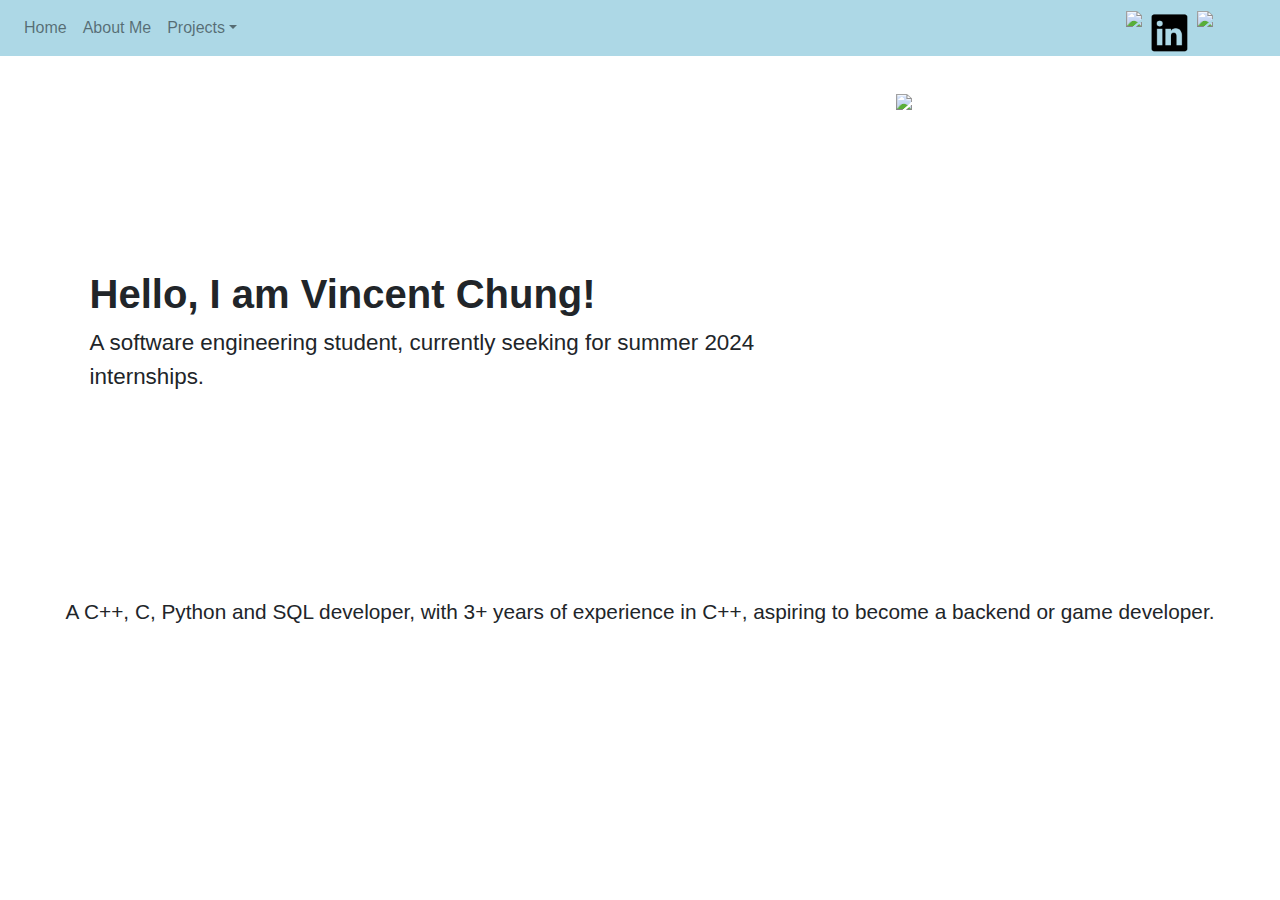
==== index.html @ 8996d529 "added background image" ====
<!DOCTYPE html>
<html lang="en">
    <head>
        <title>Vincent Chung</title>
        
        <link rel="stylesheet" href="https://cdn.jsdelivr.net/npm/bootstrap@4.3.1/dist/css/bootstrap.min.css" integrity="sha384-ggOyR0iXCbMQv3Xipma34MD+dH/1fQ784/j6cY/iJTQUOhcWr7x9JvoRxT2MZw1T" crossorigin="anonymous">
        <link rel="stylesheet" href="styles.css">
        <style>
            .background:before {
                z-index: -1;
                position: absolute;
                content: "";
                background: url('../images/mainbackground.jpeg');
                background-size: cover;
                opacity: 0.5;
                top: 0;
                bottom: 0;
                left: 0;
                right: 0;
            }
        </style>
        
        <div style="display: flex; background-color: #ADD8E6; position: sticky">
            <div style="flex: 50%;">
                <nav class="navbar navbar-expand-lg navbar-light"> <!--configure colour of navbar here navbar-light-->
                    <button class="navbar-toggler" type="button" data-bs-toggle="collapse" data-bs-target="#tabsNav" aria-controls="navbarTogglerDemo01" aria-expanded="false" aria-label="Toggle navigation">
                        <span class="navbar-toggler-icon"></span>
                    </button>
                    <div class="collapse navbar-collapse" id="tabsNav" style="width: 50%;">
                        <ul class="navbar-nav">
                            <li class="nav-item">
                                <a class="nav-link" href="/">Home </a>
                            </li>
                            <li class="nav-item">
                                <a class="nav-link" href="about.html">About Me </a>
                            </li>
                            <li class="nav-item dropdown">
                                <a class="nav-link dropdown-toggle" href="/" id="projectDropdown" role="button" data-bs-toggle="dropdown" aria-expanded="true">Projects</a>
                                <ul class="dropdown-menu border-0 shadow bsb-zoomIn" aria-labelledby="projectDropdown">
                                    <li><a class="dropdown-item" href="robotics.html">Robotics</a></li>
                                    <li><a class="dropdown-item" href="showerscribe">ShowerScribe</a></li>
                                </ul>
                            </li>
                        </ul>
                    </div>
                </nav>
            </div>
            <div id="tabicons">
                <div>
                    <a href="https://github.com/pumpkin285" class="linkicon">
                        <img src="../images/github-icon.png" />
                    </a>
                    <a href="https://www.linkedin.com/in/yiu-him-chung/" class="linkicon">
                        <img src="../images/linkedin-icon.png" />
                    </a>
                    <a href="mailto: cyiuhim@gmail.com" class="linkicon">
                        <img src="../images/mail-icon.png" />
                    </a>
                </div>
                
            </div>
        </div>
        
    </head>
    
    
    <body>
        <div class="main-background">
            <div id="mainscreen">
                <div style="width: 70%; float: left;">
                    <div id="namebox">
                        <h1 id="name" style="font-size: 250%;">Hello, I am Vincent Chung!</h1>
                        
                    </div>
                    <div>
                        <p id="shortintro">A software engineering student, currently seeking for summer 2024 internships. </p>
                    </div>
                    
                </div>
                <div style="width: 30%; float: right;">
                    <img src="../images/myself.jpeg" style="float: left; padding-top: 10%; width: 70%; height: auto" />
                </div>
                
            </div>
            <div style="width: 100%; display: flex; align-items: center; justify-content: center;">
                <p id="intro">A C++, C, Python and SQL developer, with 3+ years of experience in C++, aspiring to become a backend or game developer.</p>
            </div>
        </div>
        
</body>

</html>
---- styles.css ----
html {
    height: 100%;
    margin: 0;
}

body {
    min-width: 100%;
    min-height: 100%;
    margin: 0;
    padding: 0;
    position: relative;
    display: flex;
    flex-direction: column;
    overflow: auto;
}

.dropdown {
    position: relative;
    display: inline-block
}

.dropdown-content {
    display: none;
    
}

.dropdown:hover .dropdown-menu {
    margin-top: -0.3rem;
    display: block;
}


#mainscreen {
    width: 100%;
    height: 60vh;
    display: flex;
}

#namebox {
    display: flex;
    align-items: flex-end;
    min-height: 50%;
    
    padding-left: 10%;
    
}

#name {
    font-weight: bold;
}

#shortintro {
    font-size: 140%;
    padding-left: 10%;
    padding-right: 10%;
}

#intro {
    font-size: 130%; 
}

#aboutName {
    flex: 70%;
    flex-direction: row;
}

#tabicons {
    display: flex;
    flex: 50%;
    margin-right: 5%;
    align-items: flex-end;
}

#tabicons div {
    margin-left: auto;
    float: right;
    display: flex;

}

.linkicon img {
    padding: 0.2rem;
    align-self: flex-end;
    display: flex;
    max-height: 3rem;
    width: auto;
    
}

.content {
    max-width: 100%;
    display: flex; margin-top: 5%; align-self: center; padding: 1rem;
    flex-direction: column;
    
}

.background {
    position: relative;
    z-index: 1;
    background: url('../images/mainbackground.jpeg');
    background-size: cover;
}

.main-background {
    width: 100%;
    height: 100%;
}

.main-background::before {
    z-index: -1;
    content: "";
    background: url('../images/mainbackground.jpeg');
    background-size: cover;
    
    position: absolute;
    top: 0px;
    right: 0px;
    bottom: 0px;
    left: 0px;
    opacity: 0.5;
}
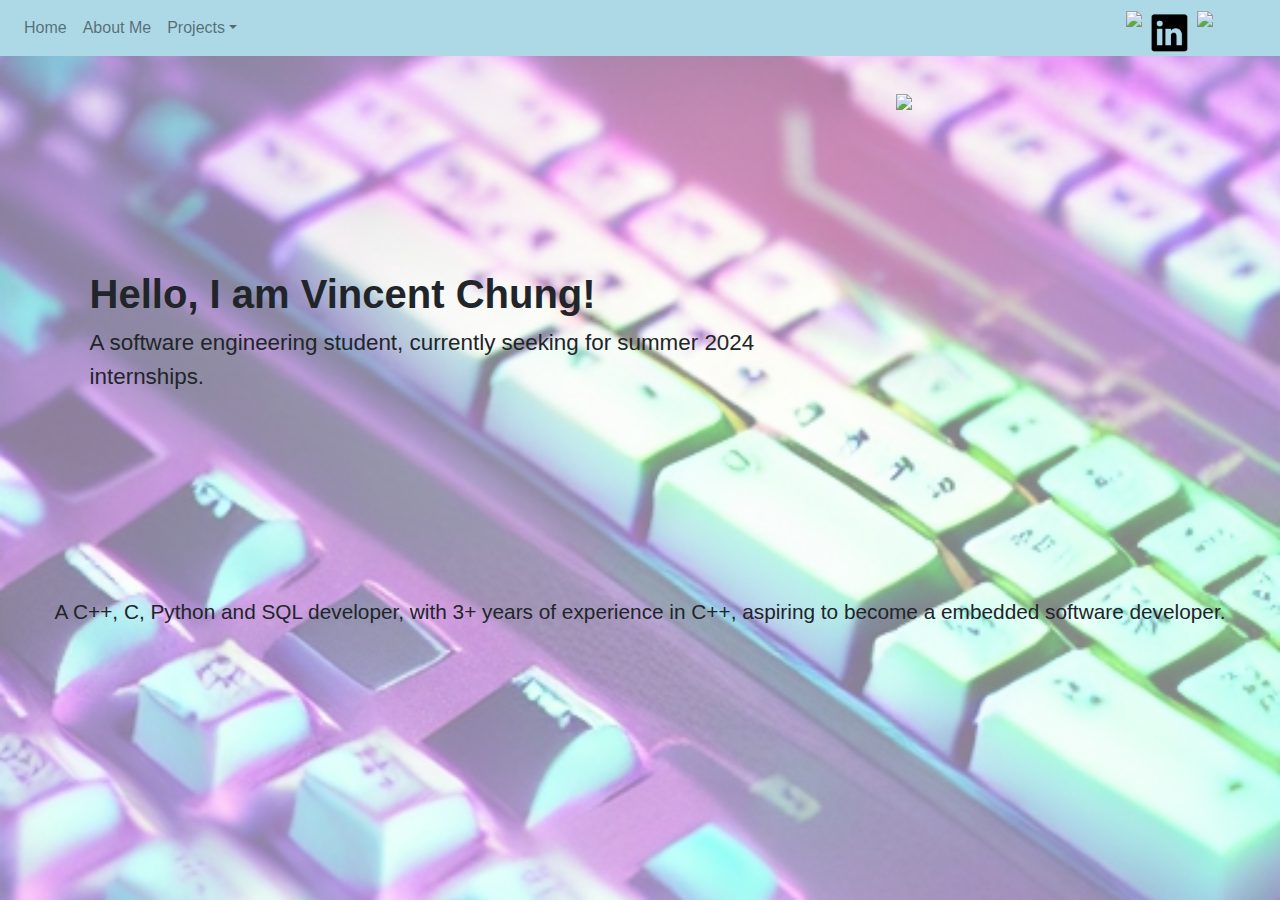
==== commit 78a8e6a3: "moved things around" ====
--- a/index.html
+++ b/index.html
@@ -3,27 +3,18 @@
     <head>
         <title>Vincent Chung</title>
         
-        <link rel="stylesheet" href="https://cdn.jsdelivr.net/npm/bootstrap@4.3.1/dist/css/bootstrap.min.css" integrity="sha384-ggOyR0iXCbMQv3Xipma34MD+dH/1fQ784/j6cY/iJTQUOhcWr7x9JvoRxT2MZw1T" crossorigin="anonymous">
+        <link rel="stylesheet" href="https://maxcdn.bootstrapcdn.com/bootstrap/4.5.2/css/bootstrap.min.css">
         <link rel="stylesheet" href="styles.css">
-        <style>
-            .background:before {
-                z-index: -1;
-                position: absolute;
-                content: "";
-                background: url('../images/mainbackground.jpeg');
-                background-size: cover;
-                opacity: 0.5;
-                top: 0;
-                bottom: 0;
-                left: 0;
-                right: 0;
-            }
-        </style>
+         <script src="https://ajax.googleapis.com/ajax/libs/jquery/3.5.1/jquery.min.js"></script>
+
+    <script src="https://cdnjs.cloudflare.com/ajax/libs/popper.js/1.16.0/umd/popper.min.js"></script>
+
+    <script src="https://maxcdn.bootstrapcdn.com/bootstrap/4.5.2/js/bootstrap.min.js"></script>
         
         <div style="display: flex; background-color: #ADD8E6; position: sticky">
             <div style="flex: 50%;">
                 <nav class="navbar navbar-expand-lg navbar-light"> <!--configure colour of navbar here navbar-light-->
-                    <button class="navbar-toggler" type="button" data-bs-toggle="collapse" data-bs-target="#tabsNav" aria-controls="navbarTogglerDemo01" aria-expanded="false" aria-label="Toggle navigation">
+                    <button class="navbar-toggler" type="button" data-bs-toggle="collapse" data-bs-target="#tabsNav">
                         <span class="navbar-toggler-icon"></span>
                     </button>
                     <div class="collapse navbar-collapse" id="tabsNav" style="width: 50%;">
@@ -35,10 +26,10 @@
                                 <a class="nav-link" href="about.html">About Me </a>
                             </li>
                             <li class="nav-item dropdown">
-                                <a class="nav-link dropdown-toggle" href="/" id="projectDropdown" role="button" data-bs-toggle="dropdown" aria-expanded="true">Projects</a>
+                                <a class="nav-link dropdown-toggle" id="projectDropdown" data-bs-toggle="dropdown" aria-expanded="true">Projects</a>
                                 <ul class="dropdown-menu border-0 shadow bsb-zoomIn" aria-labelledby="projectDropdown">
                                     <li><a class="dropdown-item" href="robotics.html">Robotics</a></li>
-                                    <li><a class="dropdown-item" href="showerscribe">ShowerScribe</a></li>
+                                    <li><a class="dropdown-item" href="showerscribe.html">ShowerScribe</a></li>
                                 </ul>
                             </li>
                         </ul>
@@ -47,7 +38,7 @@
             </div>
             <div id="tabicons">
                 <div>
-                    <a href="https://github.com/pumpkin285" class="linkicon">
+                    <a href="https://github.com/cyiuhim" class="linkicon">
                         <img src="../images/github-icon.png" />
                     </a>
                     <a href="https://www.linkedin.com/in/yiu-him-chung/" class="linkicon">
@@ -83,7 +74,7 @@
                 
             </div>
             <div style="width: 100%; display: flex; align-items: center; justify-content: center;">
-                <p id="intro">A C++, C, Python and SQL developer, with 3+ years of experience in C++, aspiring to become a backend or game developer.</p>
+                <p id="intro">A C++, C, Python and SQL developer, with 3+ years of experience in C++, aspiring to become a embedded software developer.</p>
             </div>
         </div>
         
--- a/styles.css
+++ b/styles.css
@@ -61,7 +61,10 @@
 
 #aboutName {
     flex: 70%;
-    flex-direction: row;
+    flex-direction: column;
+    display: flex;
+    align-items: center;
+    justify-content: center;
 }
 
 #tabicons {
@@ -94,13 +97,6 @@
     
 }
 
-.background {
-    position: relative;
-    z-index: 1;
-    background: url('../images/mainbackground.jpeg');
-    background-size: cover;
-}
-
 .main-background {
     width: 100%;
     height: 100%;
@@ -109,7 +105,7 @@
 .main-background::before {
     z-index: -1;
     content: "";
-    background: url('../images/mainbackground.jpeg');
+    background: url('../../images/mainbackground.jpeg');
     background-size: cover;
     
     position: absolute;
